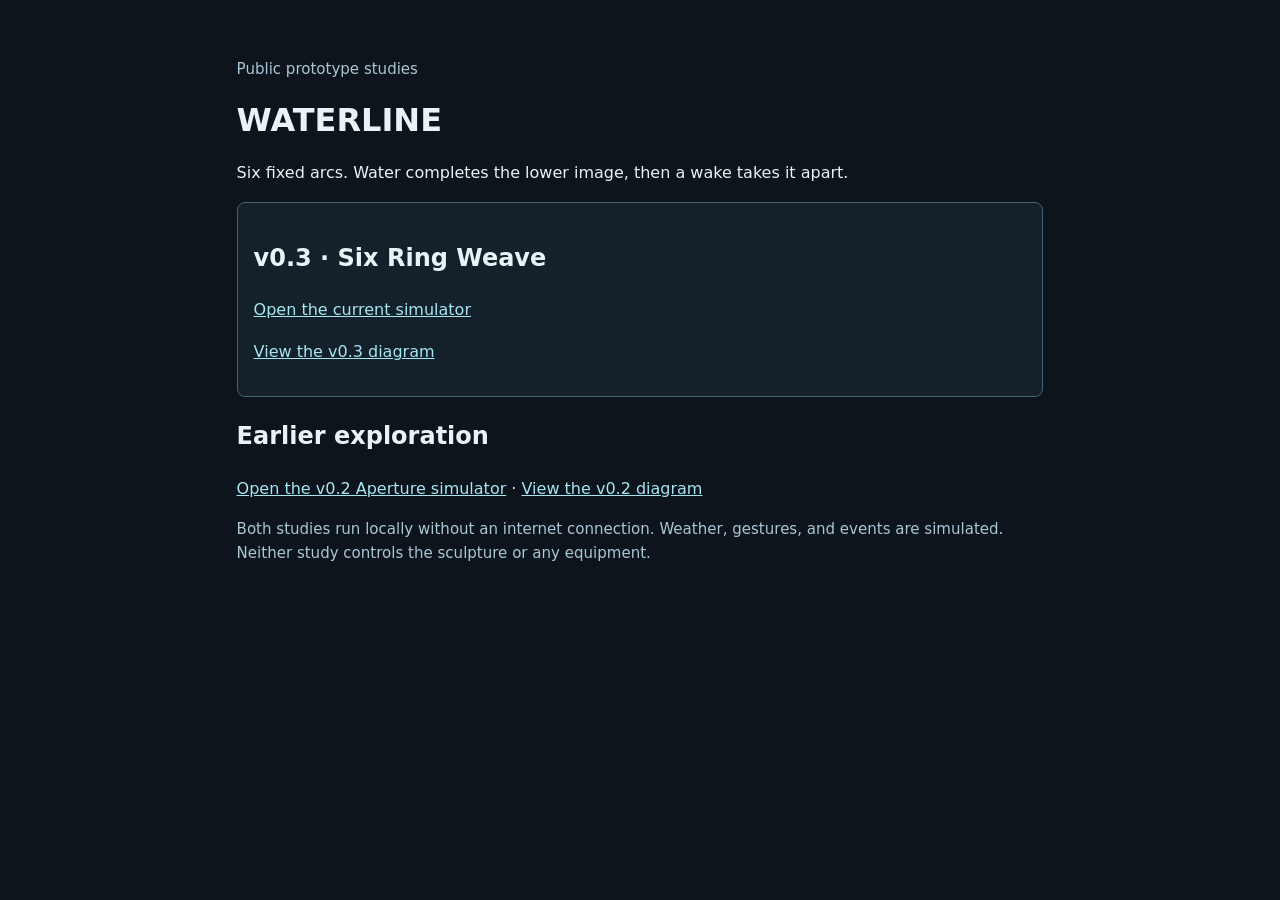
==== index.html @ 4e84279d "Add WATERLINE studies and offline simulators" ====
<!doctype html><html lang="en"><head><meta charset="utf-8"><meta name="viewport" content="width=device-width, initial-scale=1">
<meta http-equiv="Content-Security-Policy" content="default-src 'none'; script-src 'unsafe-inline'; style-src 'unsafe-inline'; img-src data:; connect-src 'none'; base-uri 'none'; form-action 'none'">
<title>WATERLINE | Local studies</title><link rel="icon" href="data:,"><style>
:root{color-scheme:dark;--background:#14202a;--foreground:#e9f3f7;--muted:#294b5c;--muted-foreground:#a9c7d5;--secondary:#101924;--orange:#ffc087;--font-size-base:16px;background:#0d141b;color:var(--foreground);font:100%/1.6 system-ui,sans-serif}
*{box-sizing:border-box}body{margin:0}main{max-width:890px;margin:0 auto;padding:clamp(1rem,4vw,2.6rem)}h1{line-height:1.15}a{color:#a6e6f3}a:focus-visible,button:focus-visible,select:focus-visible,input:focus-visible{outline:3px solid #a6e6f3;outline-offset:3px}.viz-controls,.viz-row{display:flex;gap:.5rem;flex-wrap:wrap;align-items:center}.viz-row{max-width:100%}.btn,.form-select,button,select{font:inherit;color:inherit;background:#223947;border:1px solid #819ba7;border-radius:.4rem;min-height:44px;padding:.32rem .65rem}button[aria-pressed="true"]{background:#c1e4ef;color:#112432;border:2px solid #fff}.form-range{min-height:32px;accent-color:#b6e6f3}.text-small,.note{font-size:.94rem;color:var(--muted-foreground)}svg{border-radius:.5rem;border:1px solid #456374}.card{padding:clamp(.55rem,2vw,1rem);background:var(--background);border:1px solid #456374;border-radius:.5rem}.jump{margin-bottom:.5rem}.tabular-nums{font-variant-numeric:tabular-nums}
</style></head><body><main><p class="note">Public prototype studies</p><h1>WATERLINE</h1>
<p>Six fixed arcs. Water completes the lower image, then a wake takes it apart.</p>
<section class="card"><h2>v0.3 · Six Ring Weave</h2><p><a href="simulators/weave.html">Open the current simulator</a></p><p><a href="assets/diagrams/six-ring-weave-v03.svg">View the v0.3 diagram</a></p></section>
<h2>Earlier exploration</h2><p><a href="simulators/aperture.html">Open the v0.2 Aperture simulator</a> · <a href="assets/diagrams/aperture-sightlines-v02.svg">View the v0.2 diagram</a></p>
<p class="note">Both studies run locally without an internet connection. Weather, gestures, and events are simulated. Neither study controls the sculpture or any equipment.</p>
</main></body></html>
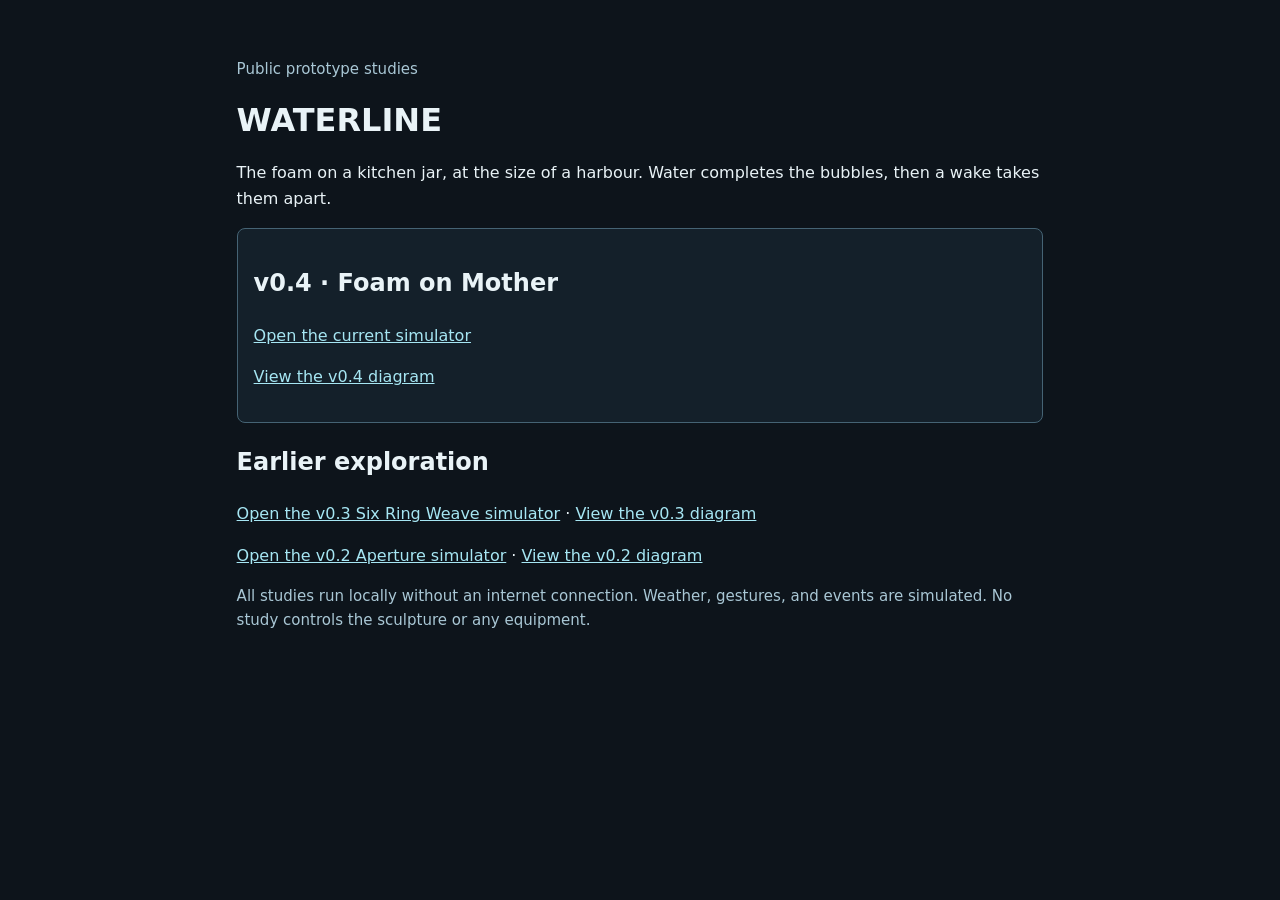
==== commit 3fcda49f: "Replace six-rib study with v0.4 Foam on Mother Nine fixed translucent domes on one low disc answer t" ====
--- a/index.html
+++ b/index.html
@@ -4,8 +4,8 @@
 :root{color-scheme:dark;--background:#14202a;--foreground:#e9f3f7;--muted:#294b5c;--muted-foreground:#a9c7d5;--secondary:#101924;--orange:#ffc087;--font-size-base:16px;background:#0d141b;color:var(--foreground);font:100%/1.6 system-ui,sans-serif}
 *{box-sizing:border-box}body{margin:0}main{max-width:890px;margin:0 auto;padding:clamp(1rem,4vw,2.6rem)}h1{line-height:1.15}a{color:#a6e6f3}a:focus-visible,button:focus-visible,select:focus-visible,input:focus-visible{outline:3px solid #a6e6f3;outline-offset:3px}.viz-controls,.viz-row{display:flex;gap:.5rem;flex-wrap:wrap;align-items:center}.viz-row{max-width:100%}.btn,.form-select,button,select{font:inherit;color:inherit;background:#223947;border:1px solid #819ba7;border-radius:.4rem;min-height:44px;padding:.32rem .65rem}button[aria-pressed="true"]{background:#c1e4ef;color:#112432;border:2px solid #fff}.form-range{min-height:32px;accent-color:#b6e6f3}.text-small,.note{font-size:.94rem;color:var(--muted-foreground)}svg{border-radius:.5rem;border:1px solid #456374}.card{padding:clamp(.55rem,2vw,1rem);background:var(--background);border:1px solid #456374;border-radius:.5rem}.jump{margin-bottom:.5rem}.tabular-nums{font-variant-numeric:tabular-nums}
 </style></head><body><main><p class="note">Public prototype studies</p><h1>WATERLINE</h1>
-<p>Six fixed arcs. Water completes the lower image, then a wake takes it apart.</p>
-<section class="card"><h2>v0.3 · Six Ring Weave</h2><p><a href="simulators/weave.html">Open the current simulator</a></p><p><a href="assets/diagrams/six-ring-weave-v03.svg">View the v0.3 diagram</a></p></section>
-<h2>Earlier exploration</h2><p><a href="simulators/aperture.html">Open the v0.2 Aperture simulator</a> · <a href="assets/diagrams/aperture-sightlines-v02.svg">View the v0.2 diagram</a></p>
-<p class="note">Both studies run locally without an internet connection. Weather, gestures, and events are simulated. Neither study controls the sculpture or any equipment.</p>
+<p>The foam on a kitchen jar, at the size of a harbour. Water completes the bubbles, then a wake takes them apart.</p>
+<section class="card"><h2>v0.4 · Foam on Mother</h2><p><a href="simulators/foam.html">Open the current simulator</a></p><p><a href="assets/diagrams/foam-on-mother-v04.svg">View the v0.4 diagram</a></p></section>
+<h2>Earlier exploration</h2><p><a href="simulators/weave.html">Open the v0.3 Six Ring Weave simulator</a> · <a href="assets/diagrams/six-ring-weave-v03.svg">View the v0.3 diagram</a></p><p><a href="simulators/aperture.html">Open the v0.2 Aperture simulator</a> · <a href="assets/diagrams/aperture-sightlines-v02.svg">View the v0.2 diagram</a></p>
+<p class="note">All studies run locally without an internet connection. Weather, gestures, and events are simulated. No study controls the sculpture or any equipment.</p>
 </main></body></html>
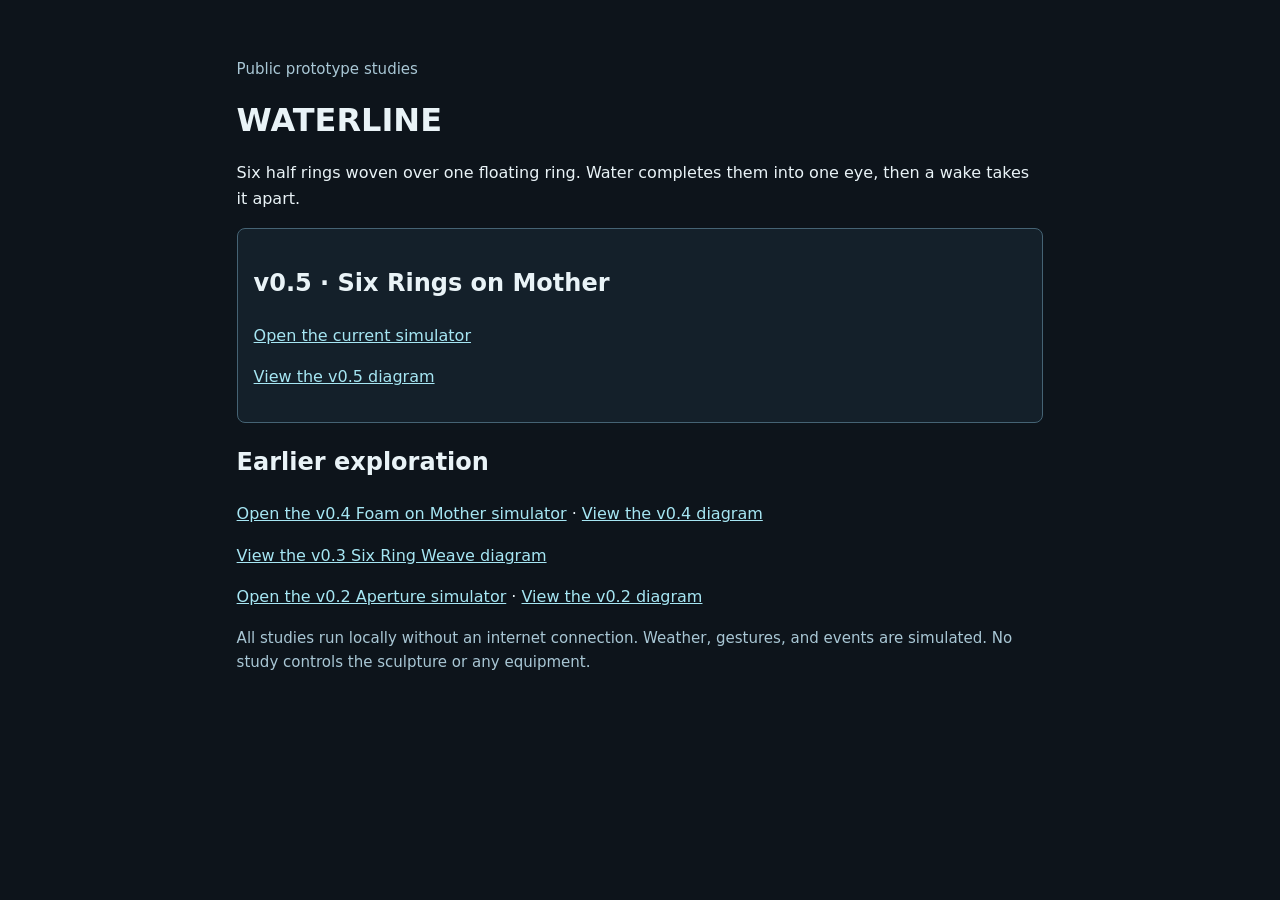
==== commit b068b0ee: "Rework v0.5 as a rim-footed weave with a solid model Six ribs now foot on one floating ring and weav" ====
--- a/index.html
+++ b/index.html
@@ -2,10 +2,10 @@
 <meta http-equiv="Content-Security-Policy" content="default-src 'none'; script-src 'unsafe-inline'; style-src 'unsafe-inline'; img-src data:; connect-src 'none'; base-uri 'none'; form-action 'none'">
 <title>WATERLINE | Local studies</title><link rel="icon" href="data:,"><style>
 :root{color-scheme:dark;--background:#14202a;--foreground:#e9f3f7;--muted:#294b5c;--muted-foreground:#a9c7d5;--secondary:#101924;--orange:#ffc087;--font-size-base:16px;background:#0d141b;color:var(--foreground);font:100%/1.6 system-ui,sans-serif}
-*{box-sizing:border-box}body{margin:0}main{max-width:890px;margin:0 auto;padding:clamp(1rem,4vw,2.6rem)}h1{line-height:1.15}a{color:#a6e6f3}a:focus-visible,button:focus-visible,select:focus-visible,input:focus-visible{outline:3px solid #a6e6f3;outline-offset:3px}.viz-controls,.viz-row{display:flex;gap:.5rem;flex-wrap:wrap;align-items:center}.viz-row{max-width:100%}.btn,.form-select,button,select{font:inherit;color:inherit;background:#223947;border:1px solid #819ba7;border-radius:.4rem;min-height:44px;padding:.32rem .65rem}button[aria-pressed="true"]{background:#c1e4ef;color:#112432;border:2px solid #fff}.form-range{min-height:32px;accent-color:#b6e6f3}.text-small,.note{font-size:.94rem;color:var(--muted-foreground)}svg{border-radius:.5rem;border:1px solid #456374}.card{padding:clamp(.55rem,2vw,1rem);background:var(--background);border:1px solid #456374;border-radius:.5rem}.jump{margin-bottom:.5rem}.tabular-nums{font-variant-numeric:tabular-nums}
+*{box-sizing:border-box}body{margin:0}main{max-width:890px;margin:0 auto;padding:clamp(1rem,4vw,2.6rem)}h1{line-height:1.15}a{color:#a6e6f3}a:focus-visible{outline:3px solid #a6e6f3;outline-offset:3px}.note{font-size:.94rem;color:var(--muted-foreground)}.card{padding:clamp(.55rem,2vw,1rem);background:var(--background);border:1px solid #456374;border-radius:.5rem}
 </style></head><body><main><p class="note">Public prototype studies</p><h1>WATERLINE</h1>
-<p>The foam on a kitchen jar, at the size of a harbour. Water completes the bubbles, then a wake takes them apart.</p>
-<section class="card"><h2>v0.4 · Foam on Mother</h2><p><a href="simulators/foam.html">Open the current simulator</a></p><p><a href="assets/diagrams/foam-on-mother-v04.svg">View the v0.4 diagram</a></p></section>
-<h2>Earlier exploration</h2><p><a href="simulators/weave.html">Open the v0.3 Six Ring Weave simulator</a> · <a href="assets/diagrams/six-ring-weave-v03.svg">View the v0.3 diagram</a></p><p><a href="simulators/aperture.html">Open the v0.2 Aperture simulator</a> · <a href="assets/diagrams/aperture-sightlines-v02.svg">View the v0.2 diagram</a></p>
+<p>Six half rings woven over one floating ring. Water completes them into one eye, then a wake takes it apart.</p>
+<section class="card"><h2>v0.5 · Six Rings on Mother</h2><p><a href="simulators/weave.html">Open the current simulator</a></p><p><a href="assets/diagrams/rings-on-mother-v05.svg">View the v0.5 diagram</a></p></section>
+<h2>Earlier exploration</h2><p><a href="simulators/foam.html">Open the v0.4 Foam on Mother simulator</a> · <a href="assets/diagrams/foam-on-mother-v04.svg">View the v0.4 diagram</a></p><p><a href="assets/diagrams/six-ring-weave-v03.svg">View the v0.3 Six Ring Weave diagram</a></p><p><a href="simulators/aperture.html">Open the v0.2 Aperture simulator</a> · <a href="assets/diagrams/aperture-sightlines-v02.svg">View the v0.2 diagram</a></p>
 <p class="note">All studies run locally without an internet connection. Weather, gestures, and events are simulated. No study controls the sculpture or any equipment.</p>
 </main></body></html>
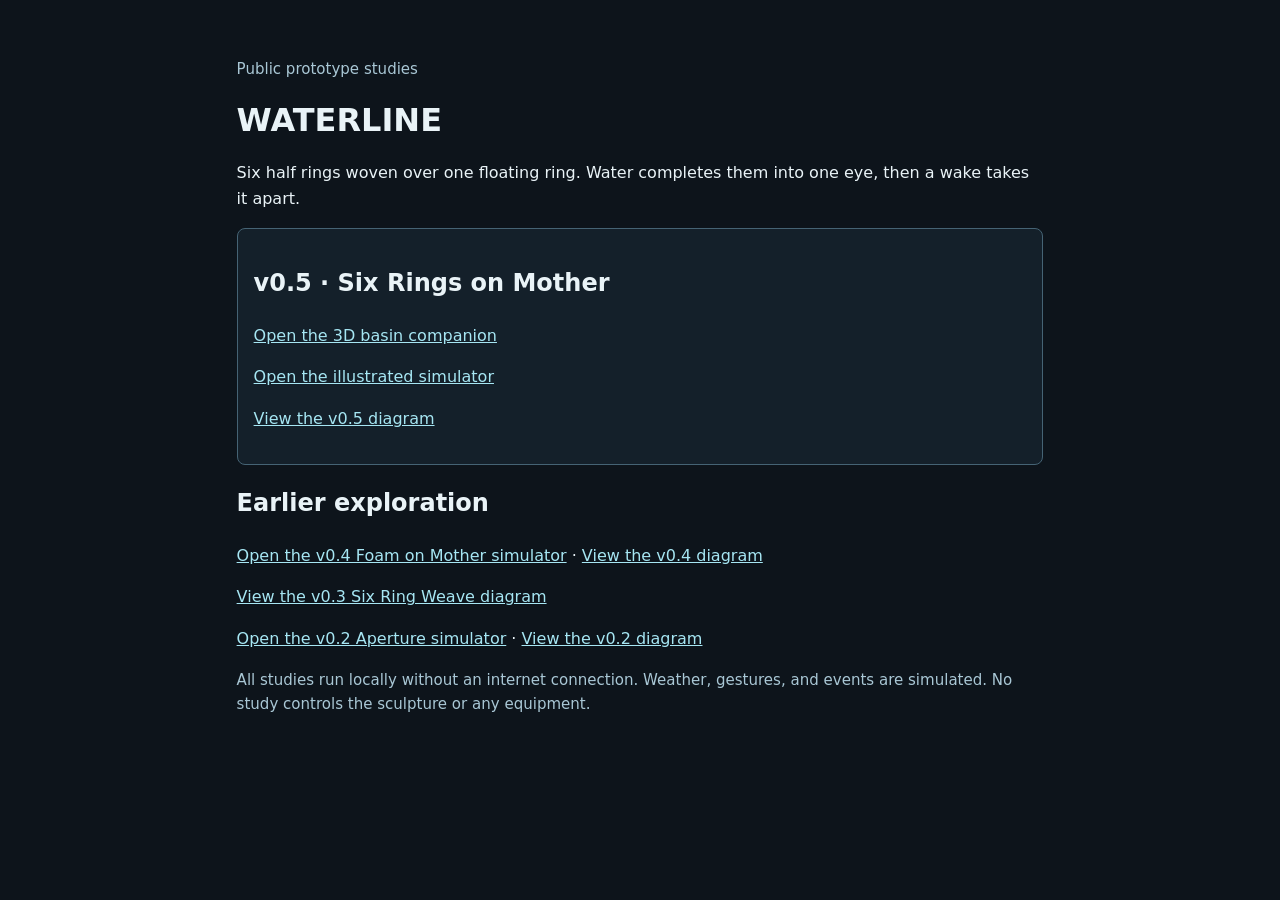
==== commit 26f331f5: "Add the offline Three.js basin companion for reviewer playback" ====
--- a/index.html
+++ b/index.html
@@ -5,7 +5,7 @@
 *{box-sizing:border-box}body{margin:0}main{max-width:890px;margin:0 auto;padding:clamp(1rem,4vw,2.6rem)}h1{line-height:1.15}a{color:#a6e6f3}a:focus-visible{outline:3px solid #a6e6f3;outline-offset:3px}.note{font-size:.94rem;color:var(--muted-foreground)}.card{padding:clamp(.55rem,2vw,1rem);background:var(--background);border:1px solid #456374;border-radius:.5rem}
 </style></head><body><main><p class="note">Public prototype studies</p><h1>WATERLINE</h1>
 <p>Six half rings woven over one floating ring. Water completes them into one eye, then a wake takes it apart.</p>
-<section class="card"><h2>v0.5 · Six Rings on Mother</h2><p><a href="simulators/weave.html">Open the current simulator</a></p><p><a href="assets/diagrams/rings-on-mother-v05.svg">View the v0.5 diagram</a></p></section>
+<section class="card"><h2>v0.5 · Six Rings on Mother</h2><p><a href="simulators/basin.html">Open the 3D basin companion</a></p><p><a href="simulators/weave.html">Open the illustrated simulator</a></p><p><a href="assets/diagrams/rings-on-mother-v05.svg">View the v0.5 diagram</a></p></section>
 <h2>Earlier exploration</h2><p><a href="simulators/foam.html">Open the v0.4 Foam on Mother simulator</a> · <a href="assets/diagrams/foam-on-mother-v04.svg">View the v0.4 diagram</a></p><p><a href="assets/diagrams/six-ring-weave-v03.svg">View the v0.3 Six Ring Weave diagram</a></p><p><a href="simulators/aperture.html">Open the v0.2 Aperture simulator</a> · <a href="assets/diagrams/aperture-sightlines-v02.svg">View the v0.2 diagram</a></p>
 <p class="note">All studies run locally without an internet connection. Weather, gestures, and events are simulated. No study controls the sculpture or any equipment.</p>
 </main></body></html>
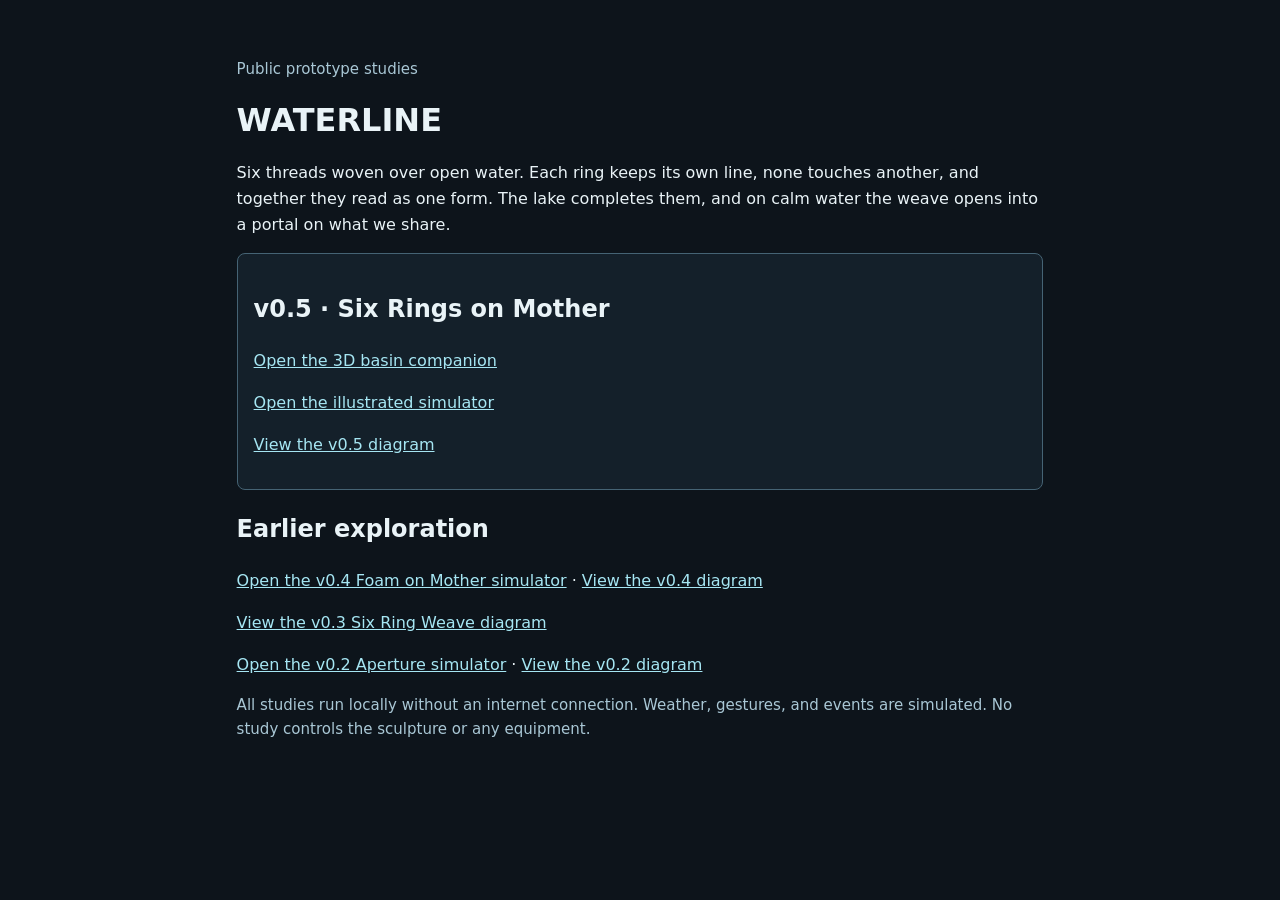
==== commit 25e502e6: "Add the artist thesis and three dimensioned views to the basin companion" ====
--- a/index.html
+++ b/index.html
@@ -4,7 +4,7 @@
 :root{color-scheme:dark;--background:#14202a;--foreground:#e9f3f7;--muted:#294b5c;--muted-foreground:#a9c7d5;--secondary:#101924;--orange:#ffc087;--font-size-base:16px;background:#0d141b;color:var(--foreground);font:100%/1.6 system-ui,sans-serif}
 *{box-sizing:border-box}body{margin:0}main{max-width:890px;margin:0 auto;padding:clamp(1rem,4vw,2.6rem)}h1{line-height:1.15}a{color:#a6e6f3}a:focus-visible{outline:3px solid #a6e6f3;outline-offset:3px}.note{font-size:.94rem;color:var(--muted-foreground)}.card{padding:clamp(.55rem,2vw,1rem);background:var(--background);border:1px solid #456374;border-radius:.5rem}
 </style></head><body><main><p class="note">Public prototype studies</p><h1>WATERLINE</h1>
-<p>Six half rings woven over one floating ring. Water completes them into one eye, then a wake takes it apart.</p>
+<p>Six threads woven over open water. Each ring keeps its own line, none touches another, and together they read as one form. The lake completes them, and on calm water the weave opens into a portal on what we share.</p>
 <section class="card"><h2>v0.5 · Six Rings on Mother</h2><p><a href="simulators/basin.html">Open the 3D basin companion</a></p><p><a href="simulators/weave.html">Open the illustrated simulator</a></p><p><a href="assets/diagrams/rings-on-mother-v05.svg">View the v0.5 diagram</a></p></section>
 <h2>Earlier exploration</h2><p><a href="simulators/foam.html">Open the v0.4 Foam on Mother simulator</a> · <a href="assets/diagrams/foam-on-mother-v04.svg">View the v0.4 diagram</a></p><p><a href="assets/diagrams/six-ring-weave-v03.svg">View the v0.3 Six Ring Weave diagram</a></p><p><a href="simulators/aperture.html">Open the v0.2 Aperture simulator</a> · <a href="assets/diagrams/aperture-sightlines-v02.svg">View the v0.2 diagram</a></p>
 <p class="note">All studies run locally without an internet connection. Weather, gestures, and events are simulated. No study controls the sculpture or any equipment.</p>
